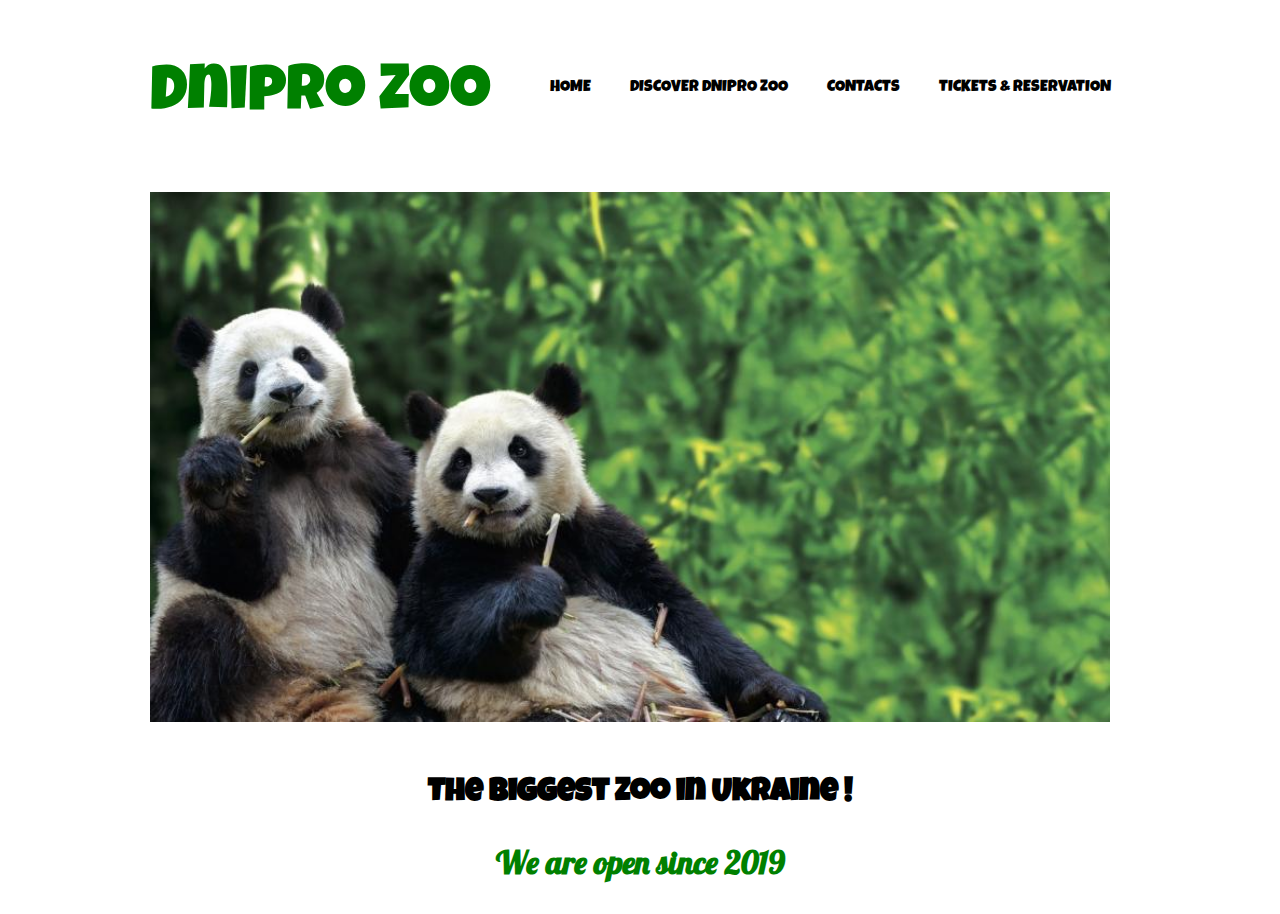
==== index.html @ 1fd742d6 "Comment" ====
<!DOCTYPE html>
<html lang="en">
  <head>
    <meta charset="UTF-8" />
    <meta name="viewport" content="width=device-width, initial-scale=1.0" />
    <meta http-equiv="X-UA-Compatible" content="ie=edge" />
    <title>DNIPRO ZOO</title>
    <link rel="stylesheet" href="css/index.css" />
  </head>
  <body>
    <header>
      <nav>
        <p class="logo">Dnipro Zoo</p>
        <ul class="top-menu">
          <li><a href="#">home</a></li>
          <li><a href="#">discover dnipro zoo</a></li>
          <li><a href="#">contacts</a></li>
          <li><a href="#">tickets & reservation</a></li>
        </ul>
      </nav>
    </header>
    <div class="banner">
      <img src="img/pandas.jpg" alt="Two pandas" width="960" height="530" />
      <h2>The biggest Zoo in Ukraine !</h2>
      <h3>We are open since 2019</h3>
    </div>
  </body>
</html>
---- css/index.css ----
@import url("https://fonts.googleapis.com/css2?family=Luckiest+Guy&display=swap");
@import url("https://fonts.googleapis.com/css2?family=Lobster&display=swap");

:root {
  font-family: "Luckiest Guy", cursive;
  --main-color: black;
}

body {
  max-width: 980px;
  margin: auto;
}

h2 {
  margin-top: 50px;
  text-align: center;
  font-size: 200%;
}

h3 {
  font-family: "Lobster", cursive;
  color: green;
  text-align: center;
  font-size: 200%;
}

header nav .logo {
  font-family: "Luckiest Guy", cursive;
  font-size: 4rem;
  margin: 15;
  text-align: center;
  color: green;
}

header nav .top-menu {
  display: flex;
  list-style-type: none;
  justify-content: space-around;
}

header nav .top-menu li a {
  text-transform: uppercase;
  color: var(--main-color);
  text-decoration: none;
  border: 1px solid transparent;
  padding: 5px;
}

header nav .top-menu li a:hover {
  border: 2px solid;
  border-color: green;
  border-radius: 5px;
}

header nav .top-menu {
  flex: 1;
  margin-top: 0;
}

@media (min-width: 500px) {
  header nav {
    display: flex;
    align-items: center;
  }
}
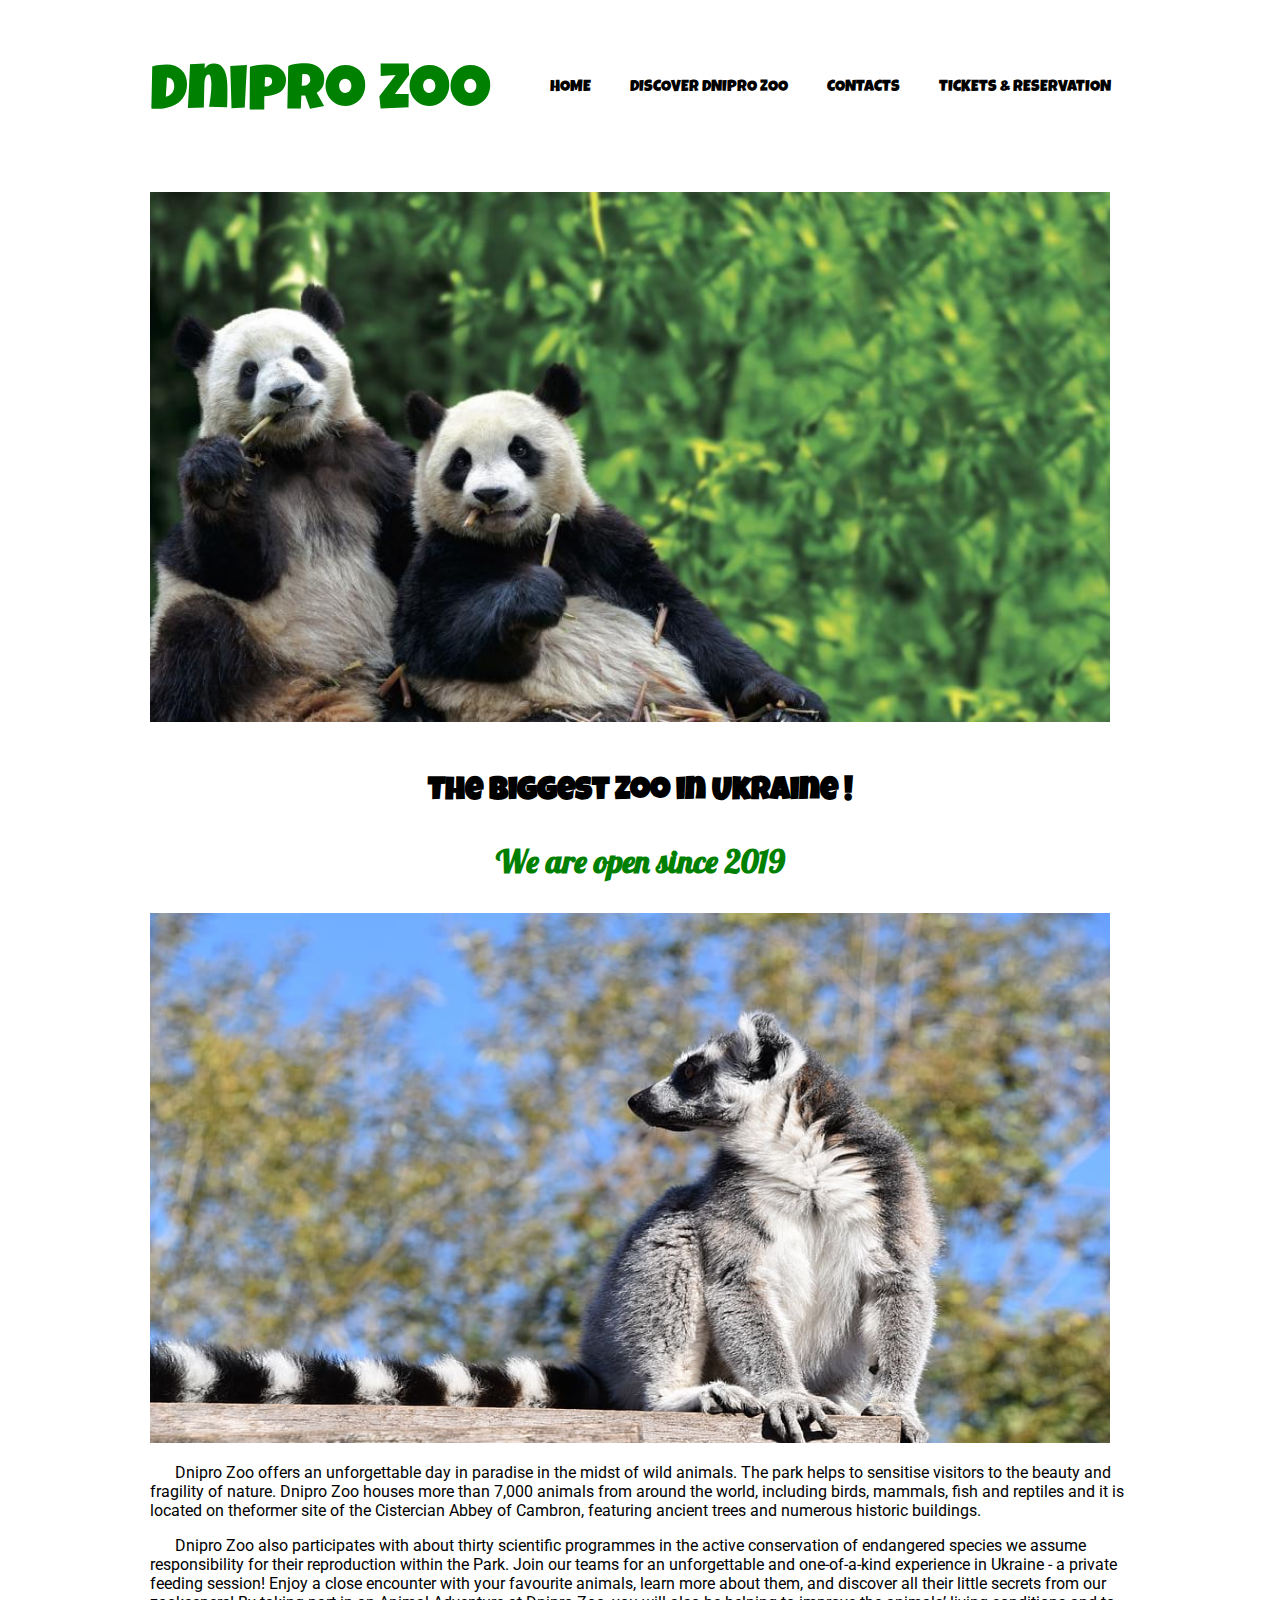
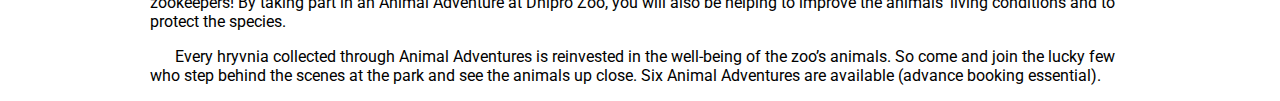
==== commit 2b76ecb9: "Comment" ====
--- a/index.html
+++ b/index.html
@@ -2,10 +2,12 @@
 <html lang="en">
   <head>
     <meta charset="UTF-8" />
+    <meta http-equiv="X-UA-Compatible" content="ie=edge" />
+    <meta name="MobileOptimized" content="width" />
+    <meta name="HandheldFriendly" content="true" />
     <meta name="viewport" content="width=device-width, initial-scale=1.0" />
-    <meta http-equiv="X-UA-Compatible" content="ie=edge" />
+    <link rel="stylesheet" href="css/index.css" />
     <title>DNIPRO ZOO</title>
-    <link rel="stylesheet" href="css/index.css" />
   </head>
   <body>
     <header>
@@ -24,5 +26,17 @@
       <h2>The biggest Zoo in Ukraine !</h2>
       <h3>We are open since 2019</h3>
     </div>
+    <div class="text">
+      <img src="img/maki.jpg" alt="Maki" width="960" height="530" />
+      <p style="text-indent: 25px;">Dnipro Zoo offers an unforgettable day in paradise in the midst of wild animals. The park helps to sensitise visitors to the beauty and fragility 
+        of nature. Dnipro Zoo houses more than 7,000 animals from around the world, including birds, mammals, fish and reptiles and it 
+        is located on theformer site of the Cistercian Abbey of Cambron, featuring ancient trees and numerous historic buildings.</>
+      <p style="text-indent: 25px;">  Dnipro Zoo also participates with about thirty scientific programmes in the active conservation of endangered species we assume 
+        responsibility for their reproduction within the Park. Join our teams for an unforgettable and one-of-a-kind experience in Ukraine - a private 
+        feeding session! Enjoy a close encounter with your favourite animals, learn more about them, and discover all their little secrets from our
+         zookeepers! By taking part in an Animal Adventure at Dnipro Zoo, you will also be helping to improve the animals’ living conditions and to
+          protect the species.</p>
+      <p style="text-indent: 25px;">  Every hryvnia collected through Animal Adventures is reinvested in the well-being of the zoo’s animals. So come and join the lucky few who
+         step behind the scenes at the park and see the animals up close. Six Animal Adventures are available (advance booking essential).</p>
   </body>
 </html>
--- a/css/index.css
+++ b/css/index.css
@@ -1,8 +1,9 @@
 @import url("https://fonts.googleapis.com/css2?family=Luckiest+Guy&display=swap");
 @import url("https://fonts.googleapis.com/css2?family=Lobster&display=swap");
+@import url("https://fonts.googleapis.com/css2?family=Roboto&display=swap");
 
 :root {
-  font-family: "Luckiest Guy", cursive;
+  font-family: "Roboto";
   --main-color: black;
 }
 
@@ -15,6 +16,7 @@
   margin-top: 50px;
   text-align: center;
   font-size: 200%;
+  font-family: "Luckiest Guy", cursive;
 }
 
 h3 {
@@ -36,11 +38,12 @@
   display: flex;
   list-style-type: none;
   justify-content: space-around;
+  font-family: "Luckiest Guy", cursive;
 }
 
 header nav .top-menu li a {
   text-transform: uppercase;
-  color: var(--main-color);
+  color: black;
   text-decoration: none;
   border: 1px solid transparent;
   padding: 5px;
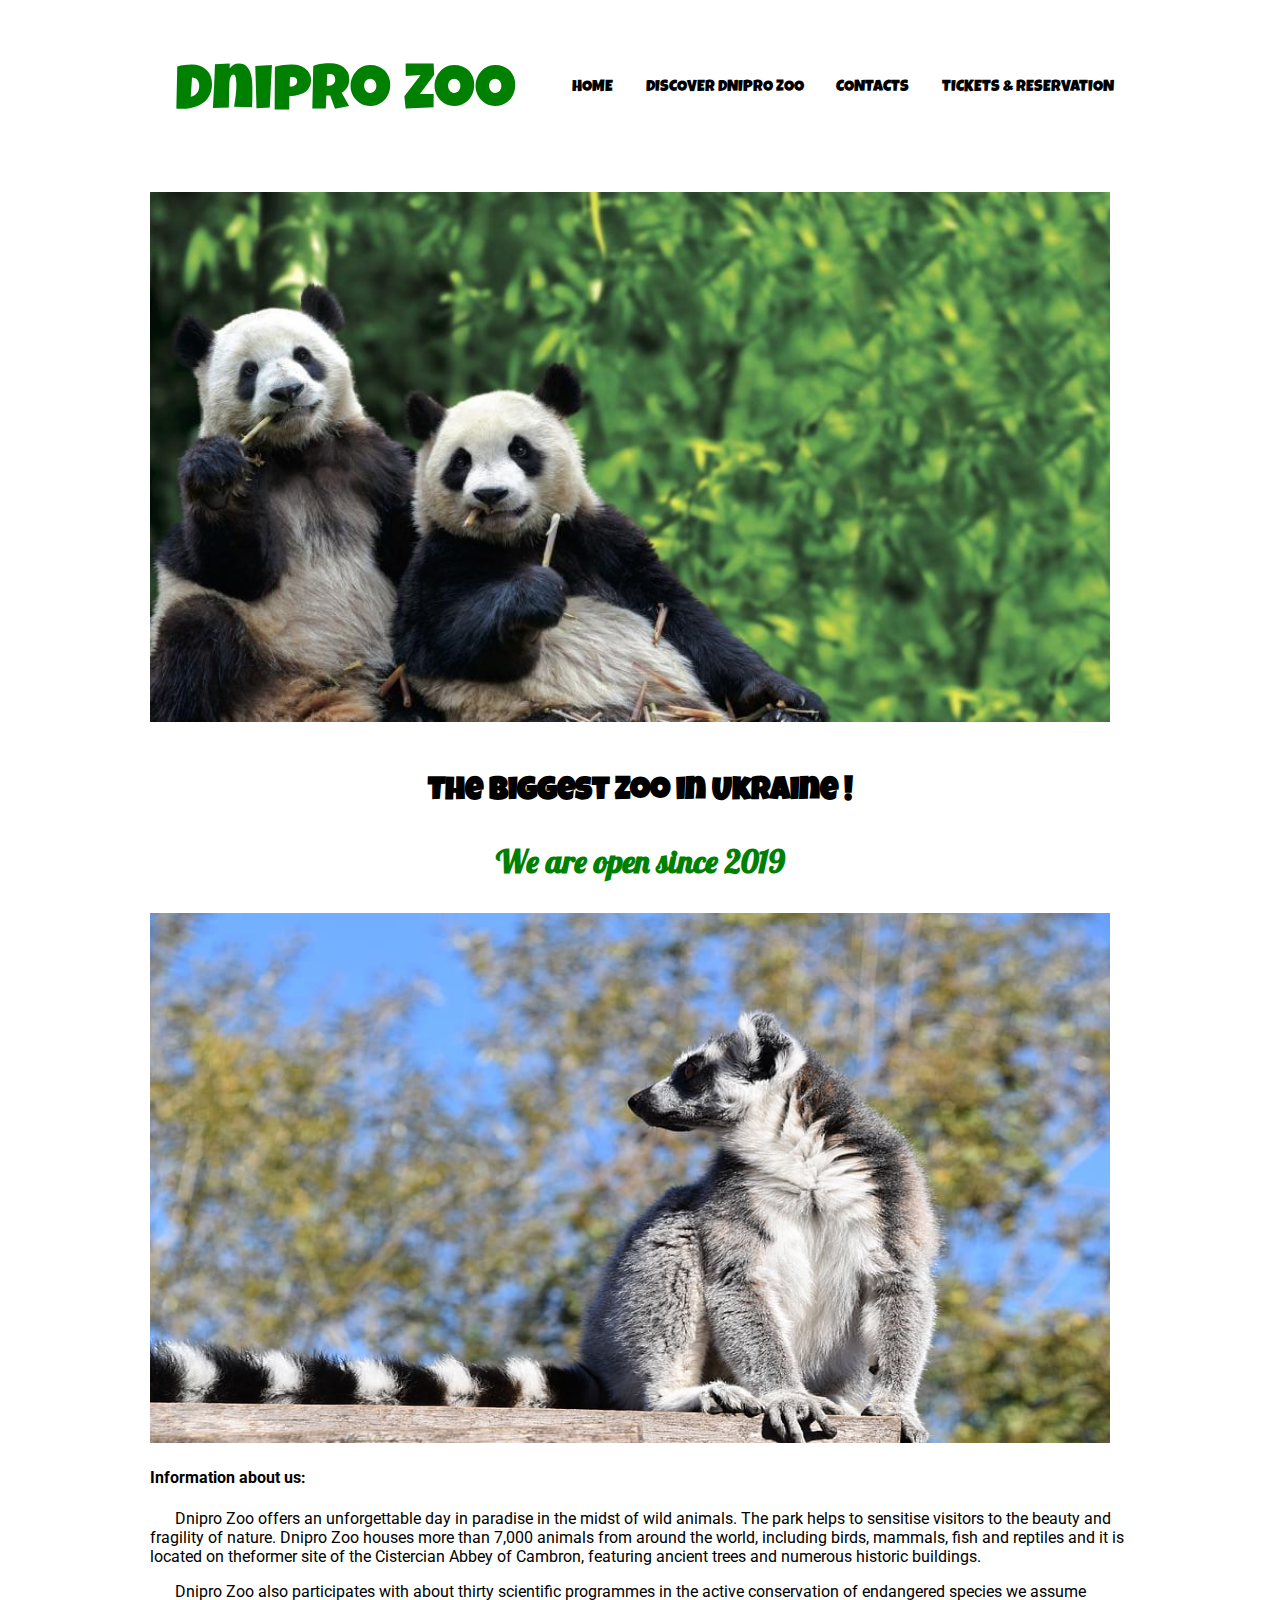
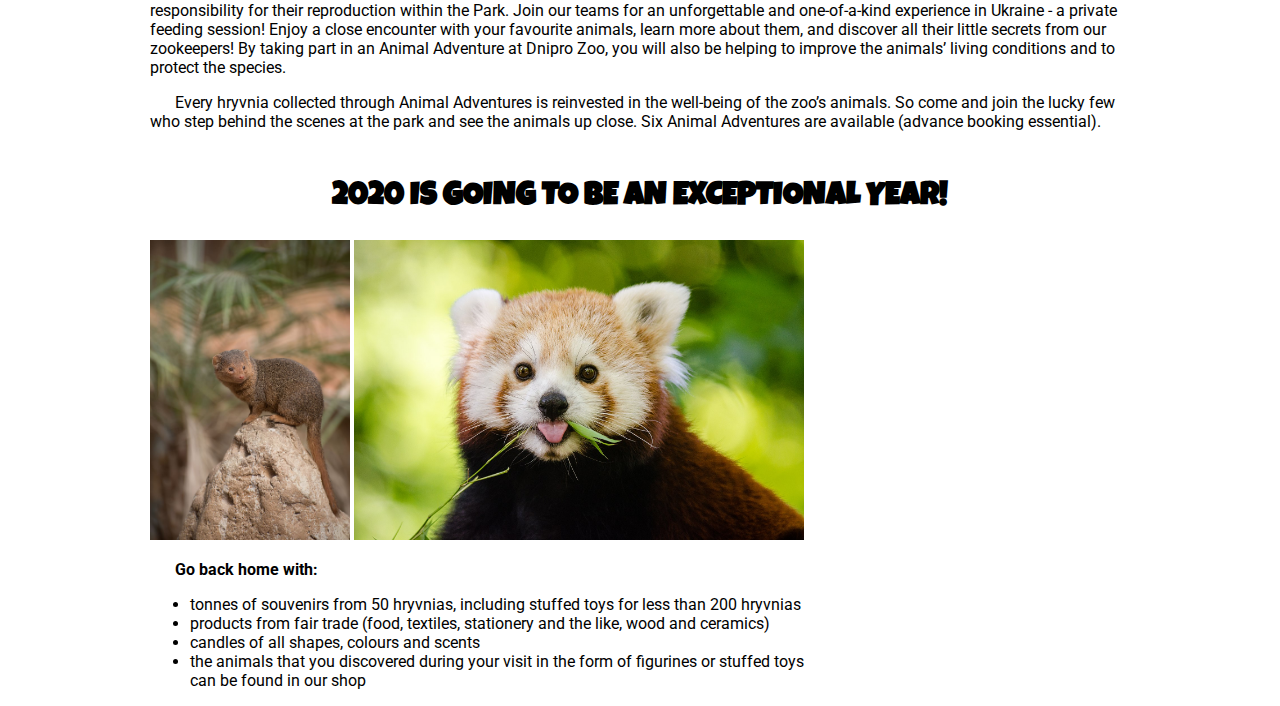
==== commit b179862a: "Comment" ====
--- a/index.html
+++ b/index.html
@@ -26,17 +26,32 @@
       <h2>The biggest Zoo in Ukraine !</h2>
       <h3>We are open since 2019</h3>
     </div>
-    <div class="text">
+    <div>
       <img src="img/maki.jpg" alt="Maki" width="960" height="530" />
-      <p style="text-indent: 25px;">Dnipro Zoo offers an unforgettable day in paradise in the midst of wild animals. The park helps to sensitise visitors to the beauty and fragility 
+      <h4>Information about us:</h4>
+      <p>Dnipro Zoo offers an unforgettable day in paradise in the midst of wild animals. The park helps to sensitise visitors to the beauty and fragility 
         of nature. Dnipro Zoo houses more than 7,000 animals from around the world, including birds, mammals, fish and reptiles and it 
-        is located on theformer site of the Cistercian Abbey of Cambron, featuring ancient trees and numerous historic buildings.</>
-      <p style="text-indent: 25px;">  Dnipro Zoo also participates with about thirty scientific programmes in the active conservation of endangered species we assume 
+        is located on theformer site of the Cistercian Abbey of Cambron, featuring ancient trees and numerous historic buildings.</h3>
+      <p>Dnipro Zoo also participates with about thirty scientific programmes in the active conservation of endangered species we assume 
         responsibility for their reproduction within the Park. Join our teams for an unforgettable and one-of-a-kind experience in Ukraine - a private 
         feeding session! Enjoy a close encounter with your favourite animals, learn more about them, and discover all their little secrets from our
          zookeepers! By taking part in an Animal Adventure at Dnipro Zoo, you will also be helping to improve the animals’ living conditions and to
           protect the species.</p>
-      <p style="text-indent: 25px;">  Every hryvnia collected through Animal Adventures is reinvested in the well-being of the zoo’s animals. So come and join the lucky few who
+      <p>Every hryvnia collected through Animal Adventures is reinvested in the well-being of the zoo’s animals. So come and join the lucky few who
          step behind the scenes at the park and see the animals up close. Six Animal Adventures are available (advance booking essential).</p>
+   
+    <div>
+       <h2>2020 IS GOING TO BE AN EXCEPTIONAL YEAR!</h2>
+       <img src="img/mirkat.jpg" alt="Mirkat" width="200" height="300"/>
+       <img src="img/animal.jpg" alt="Animal" width="450" height="300"/>
+       <p><b>Go back home with:</b></p>
+       <ul>
+         <li>tonnes of souvenirs from 50 hryvnias, including stuffed toys for less than 200 hryvnias</li>
+         <li>products from fair trade (food, textiles, stationery and the like, wood and ceramics)</li>
+         <li>candles of all shapes, colours and scents</li>
+         <li>the animals that you discovered during your visit in the form of figurines or stuffed toys<br>
+            can be found in our shop</li>  
+       </ul>
+    </div>   
   </body>
 </html>
--- a/css/index.css
+++ b/css/index.css
@@ -10,6 +10,11 @@
 body {
   max-width: 980px;
   margin: auto;
+}
+
+h1 {
+  font-family: "Luckiest Guy", cursive;
+  text-align: center;
 }
 
 h2 {
@@ -65,4 +70,7 @@
     display: flex;
     align-items: center;
   }
+  p {
+    text-indent: 25px;
+  }
 }
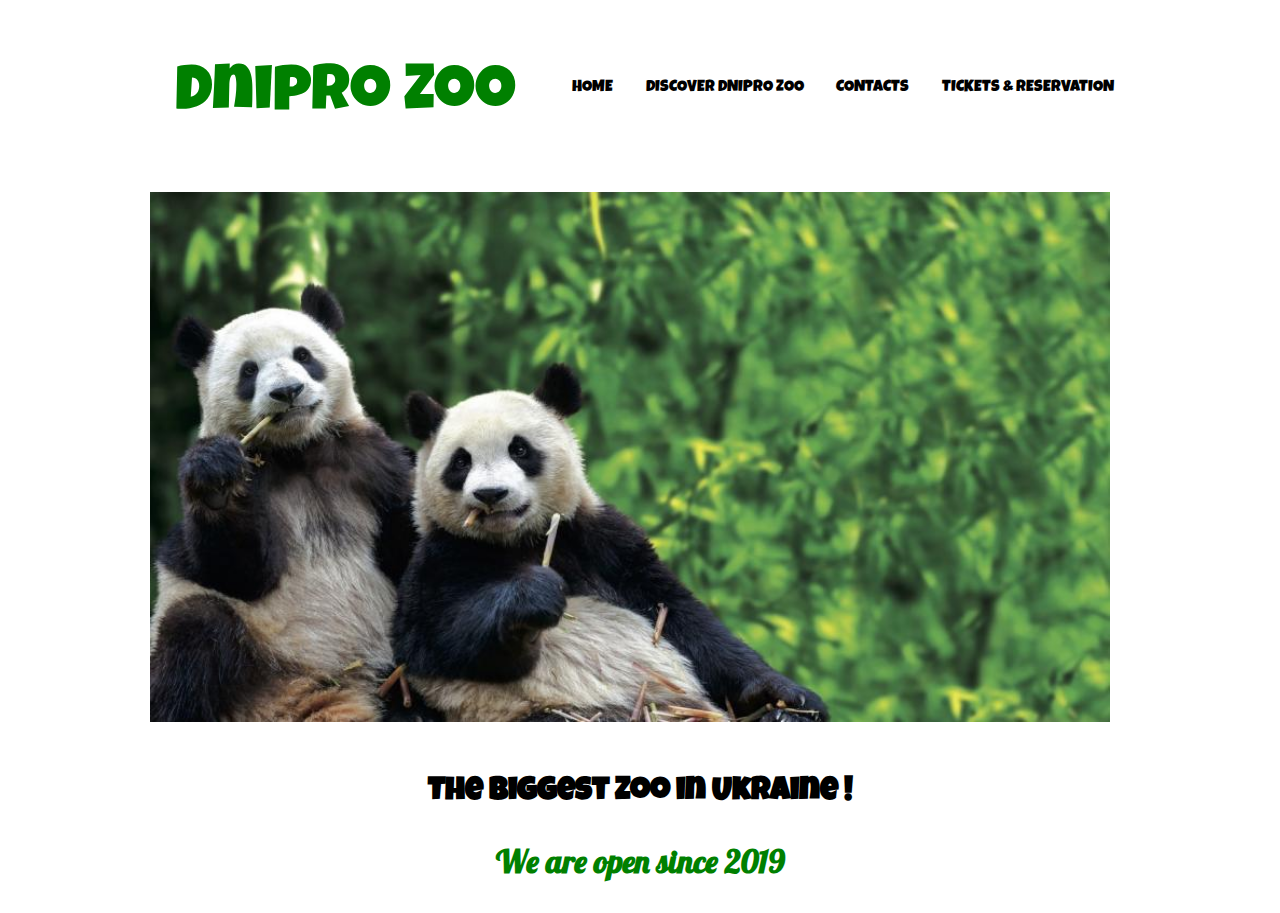
==== commit f9d9e870: "Comment" ====
--- a/index.html
+++ b/index.html
@@ -14,10 +14,10 @@
       <nav>
         <p class="logo">Dnipro Zoo</p>
         <ul class="top-menu">
-          <li><a href="#">home</a></li>
-          <li><a href="#">discover dnipro zoo</a></li>
-          <li><a href="#">contacts</a></li>
-          <li><a href="#">tickets & reservation</a></li>
+          <li><a href="index.html">home</a></li>
+          <li><a href="discover.html">discover dnipro zoo</a></li>
+          <li><a href="contacts.html">contacts</a></li>
+          <li><a href="tickets.html">tickets & reservation</a></li>
         </ul>
       </nav>
     </header>
@@ -26,32 +26,5 @@
       <h2>The biggest Zoo in Ukraine !</h2>
       <h3>We are open since 2019</h3>
     </div>
-    <div>
-      <img src="img/maki.jpg" alt="Maki" width="960" height="530" />
-      <h4>Information about us:</h4>
-      <p>Dnipro Zoo offers an unforgettable day in paradise in the midst of wild animals. The park helps to sensitise visitors to the beauty and fragility 
-        of nature. Dnipro Zoo houses more than 7,000 animals from around the world, including birds, mammals, fish and reptiles and it 
-        is located on theformer site of the Cistercian Abbey of Cambron, featuring ancient trees and numerous historic buildings.</h3>
-      <p>Dnipro Zoo also participates with about thirty scientific programmes in the active conservation of endangered species we assume 
-        responsibility for their reproduction within the Park. Join our teams for an unforgettable and one-of-a-kind experience in Ukraine - a private 
-        feeding session! Enjoy a close encounter with your favourite animals, learn more about them, and discover all their little secrets from our
-         zookeepers! By taking part in an Animal Adventure at Dnipro Zoo, you will also be helping to improve the animals’ living conditions and to
-          protect the species.</p>
-      <p>Every hryvnia collected through Animal Adventures is reinvested in the well-being of the zoo’s animals. So come and join the lucky few who
-         step behind the scenes at the park and see the animals up close. Six Animal Adventures are available (advance booking essential).</p>
-   
-    <div>
-       <h2>2020 IS GOING TO BE AN EXCEPTIONAL YEAR!</h2>
-       <img src="img/mirkat.jpg" alt="Mirkat" width="200" height="300"/>
-       <img src="img/animal.jpg" alt="Animal" width="450" height="300"/>
-       <p><b>Go back home with:</b></p>
-       <ul>
-         <li>tonnes of souvenirs from 50 hryvnias, including stuffed toys for less than 200 hryvnias</li>
-         <li>products from fair trade (food, textiles, stationery and the like, wood and ceramics)</li>
-         <li>candles of all shapes, colours and scents</li>
-         <li>the animals that you discovered during your visit in the form of figurines or stuffed toys<br>
-            can be found in our shop</li>  
-       </ul>
-    </div>   
   </body>
 </html>
